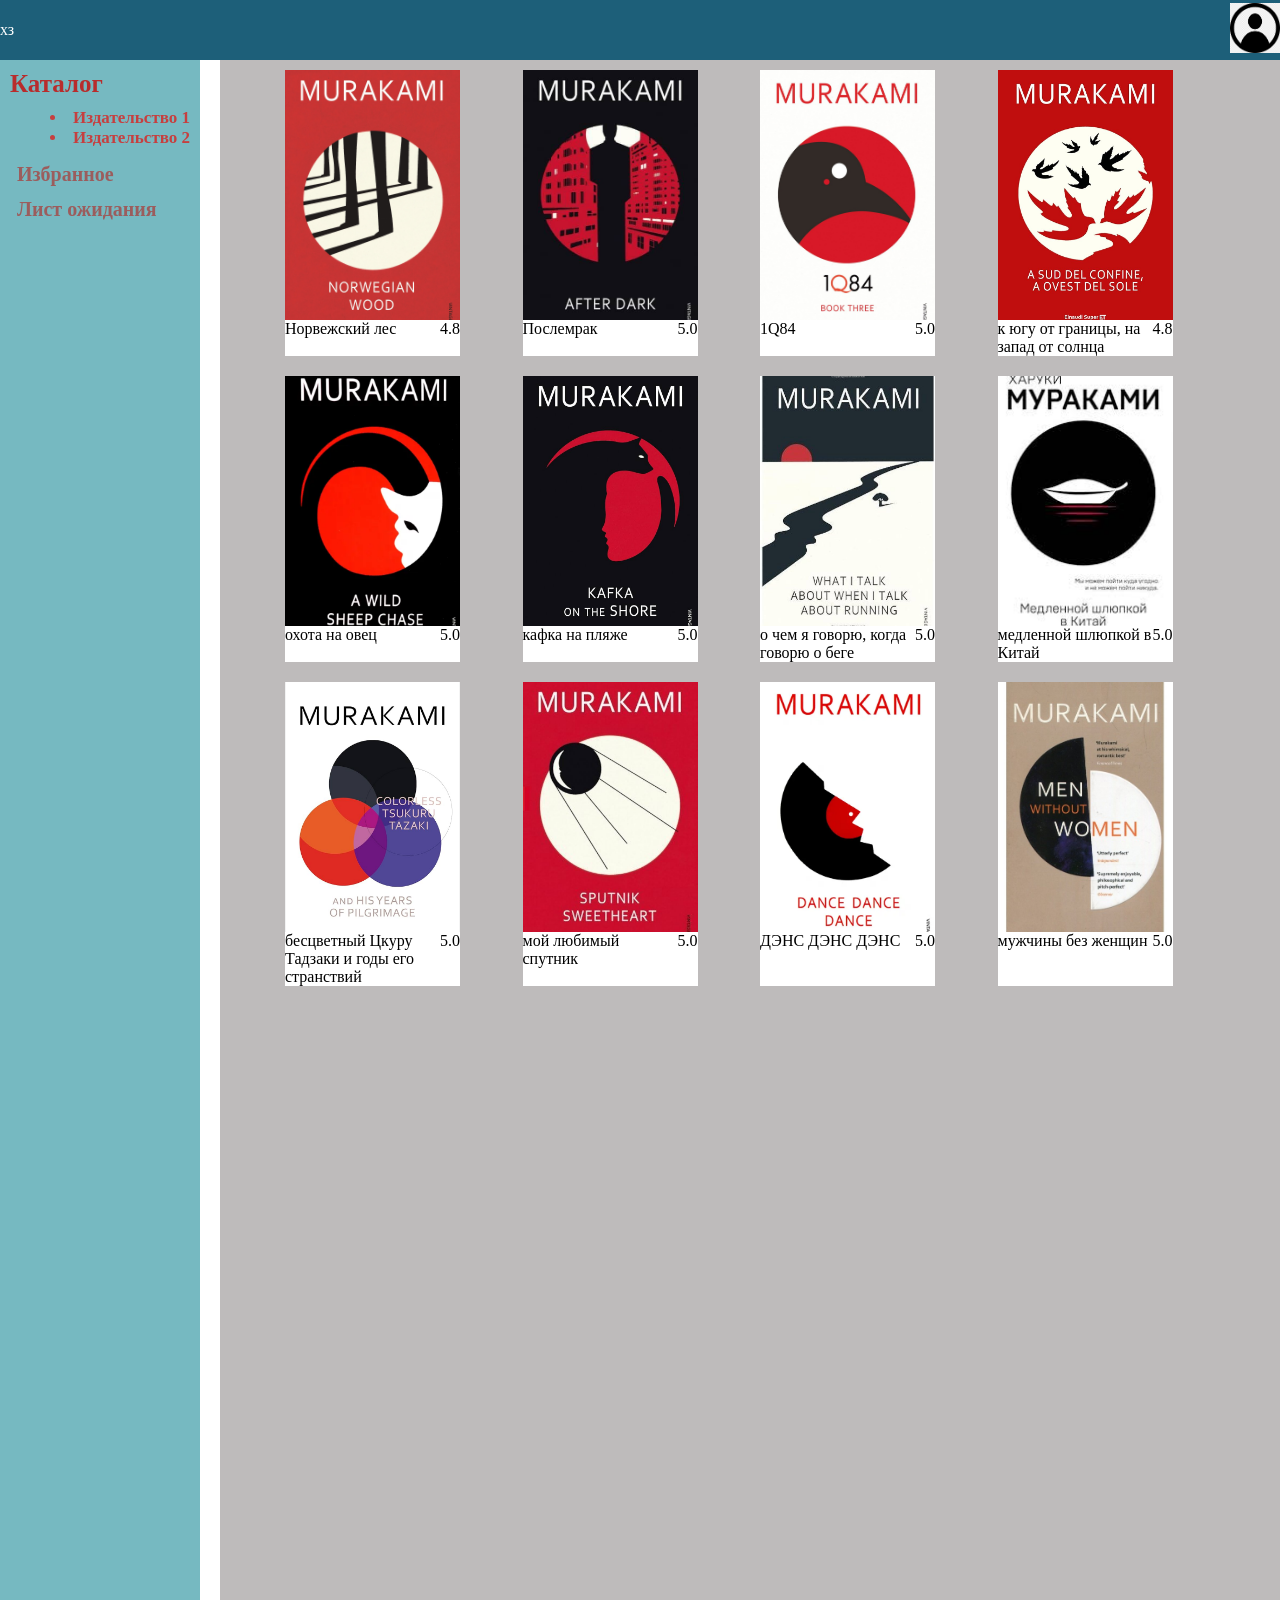
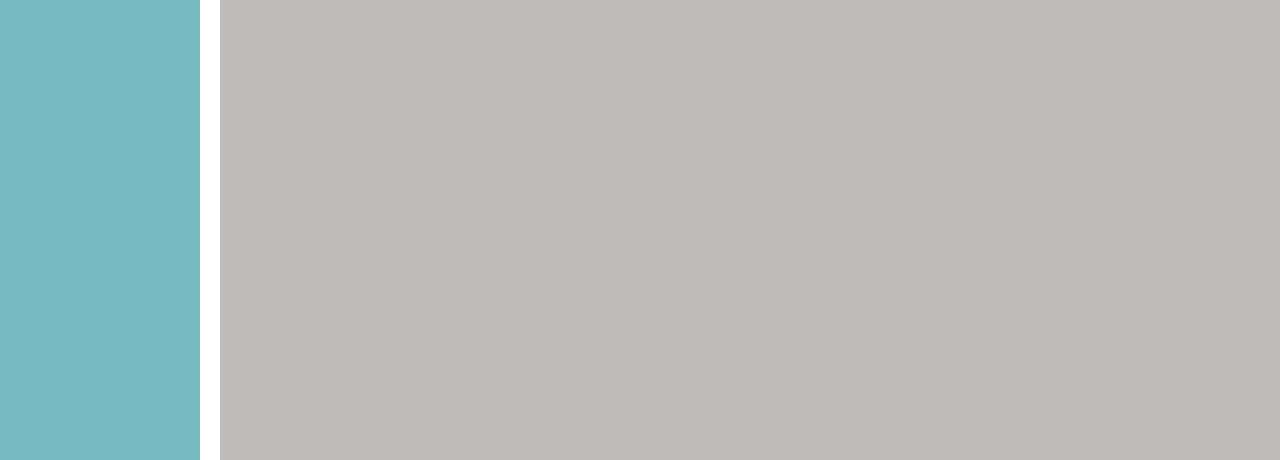
==== index.html @ a3bd7326 "Rename basic.html to index.html" ====
<!DOCTYPE html>
<html lang="ru">
<head>
    <meta charset="UTF-8">
    <meta name="viewport" content="width=device-width, initial-scale=1.0">
    <title></title>
    <link rel="stylesheet" href="styles.css">
</head>
<body>

<header class="header">
    <div class="header-left", style="color: white;">хз</div>
    <div class="header-right">
       <img src="user.jpg", height="50px" width="50px"/>
    </div>
</header>

<div class="layout">

    <aside class="sidebar">
        <nav class="menu">
            <ul class="menu-list", style="font-size: 25px;margin: 10px;font-weight: 700;">Каталог</ul>
                <li class="text" >Издательство 1</li>
                <li class="text">Издательство 2</li>
            <ul class="unuse">Избранное</ul>
            <ul class="unuse">Лист ожидания</ul>
        </nav>

    </aside>

    <main class="content">
        <div class="books-grid">
            <div class="book-card">
                <img src="norwegianwood.jpg" alt="" width="10" height="100">
                <div class="book-info">
                    <span class="title">Норвежский лес</span>
                    <span class="rating">4.8</span>
                </div>
            </div>

            <div class="book-card">
                <img src="afterdark.jpg" alt="">
                <div class="book-info">
                    <span class="title">Послемрак</span>
                    <span class="rating">5.0</span>
                </div>
            </div>

            <div class="book-card">
                <img src="1q84.jpg" alt="">
                <div class="book-info">
                    <span class="title">1Q84</span>
                    <span class="rating">5.0</span>
                </div>
            </div>
            <div class="book-card">
                <img src="asuddel.jpg" alt="">
                <div class="book-info">
                    <span class="title">к югу от границы, на запад от солнца</span>
                    <span class="rating">4.8</span>
                </div>
            </div>
            <div class="book-card">
                <img src="sheep.jpg" alt="">
                <div class="book-info">
                    <span class="title">охота на овец</span>
                    <span class="rating">5.0</span>
                </div>
            </div>
            <div class="book-card">
                <img src="kafka.jpg" alt="">
                <div class="book-info">
                    <span class="title">кафка на пляже</span>
                    <span class="rating">5.0</span>
                </div>
            </div>
            <div class="book-card">
                <img src="running.jpg" alt="">
                <div class="book-info">
                    <span class="title">о чем я говорю, когда говорю о беге</span>
                    <span class="rating">5.0</span>
                </div>
            </div>
            <div class="book-card">
                <img src="boat.jpg" alt="">
                <div class="book-info">
                    <span class="title">медленной шлюпкой в Китай</span>
                    <span class="rating">5.0</span>
                </div>
            </div>
            <div class="book-card">
                <img src="colorless.jpg" alt="">
                <div class="book-info">
                    <span class="title">бесцветный Цкуру Тадзаки и годы его странствий</span>
                    <span class="rating">5.0</span>
                </div>
            </div>
            <div class="book-card">
                <img src="sputnik.jpg" alt="">
                <div class="book-info">
                    <span class="title">мой любимый спутник</span>
                    <span class="rating">5.0</span>
                </div>
            </div>
            <div class="book-card">
                <img src="dance.jpg" alt="">
                <div class="book-info">
                    <span class="title">ДЭНС ДЭНС ДЭНС</span>
                    <span class="rating">5.0</span>
                </div>
            </div>
            <div class="book-card">
                <img src="men.jpg" alt="">
                <div class="book-info">
                    <span class="title">мужчины без женщин</span>
                    <span class="rating">5.0</span>
                </div>
            </div>

        </div>
    </main>


</div>
</body>
</html>
---- styles.css ----
* {
    margin: 0;
    padding: 0;
    box-sizing: border-box;
}

body {
    height: 100vh;
}

.header {
    height: 60px;
    display: flex;
    justify-content: space-between;
    align-items: center;
    background-color: #1D5F79;
    
}

.layout {
    display: flex;
    height: calc(100vh - 60px);

}

.sidebar {
    width: 220px;
    height: 2000px;
    display: flex;
    flex-direction: column;
    justify-content: space-between;
}

.content {
    flex: 1;
    background-color: #BEBBBB;
    height: 2000px;
}

.books-grid {
    display: grid;
    grid-template-columns: repeat(auto-fill, minmax(200px, 1fr));
    gap: 20px;
    margin-top: 10px;
    margin-right: 130px;
}

.book-card {
    display: flex;
    flex-direction: column;
    margin-left: 65px;
    background-color: #ffffff;
    width: 175px;
}

.book-card img {
    width: 100%;
    height: 250px;
    object-fit: cover;
}

.book-info {
    display: flex;
    justify-content: space-between;
}

.text{
    font-family: 'Inter';
    font-style: normal;
    font-weight: 900;
    font-size: 17px;
    color: #C63F3F;
    margin-left: 50px;
}

.menu{
    background-color: #76B9C1;
    width: 200px;
    height: 2000px;
}
.menu-list{
    color: #B82C2C;
}
.unuse{
    margin-left: 100px;
    color: #9B5D5D;
    font-family: 'Inter';
    font-style: normal;
    font-weight: 700;
    font-size: 20px;
    line-height: 18px;
    margin: 17px;
}
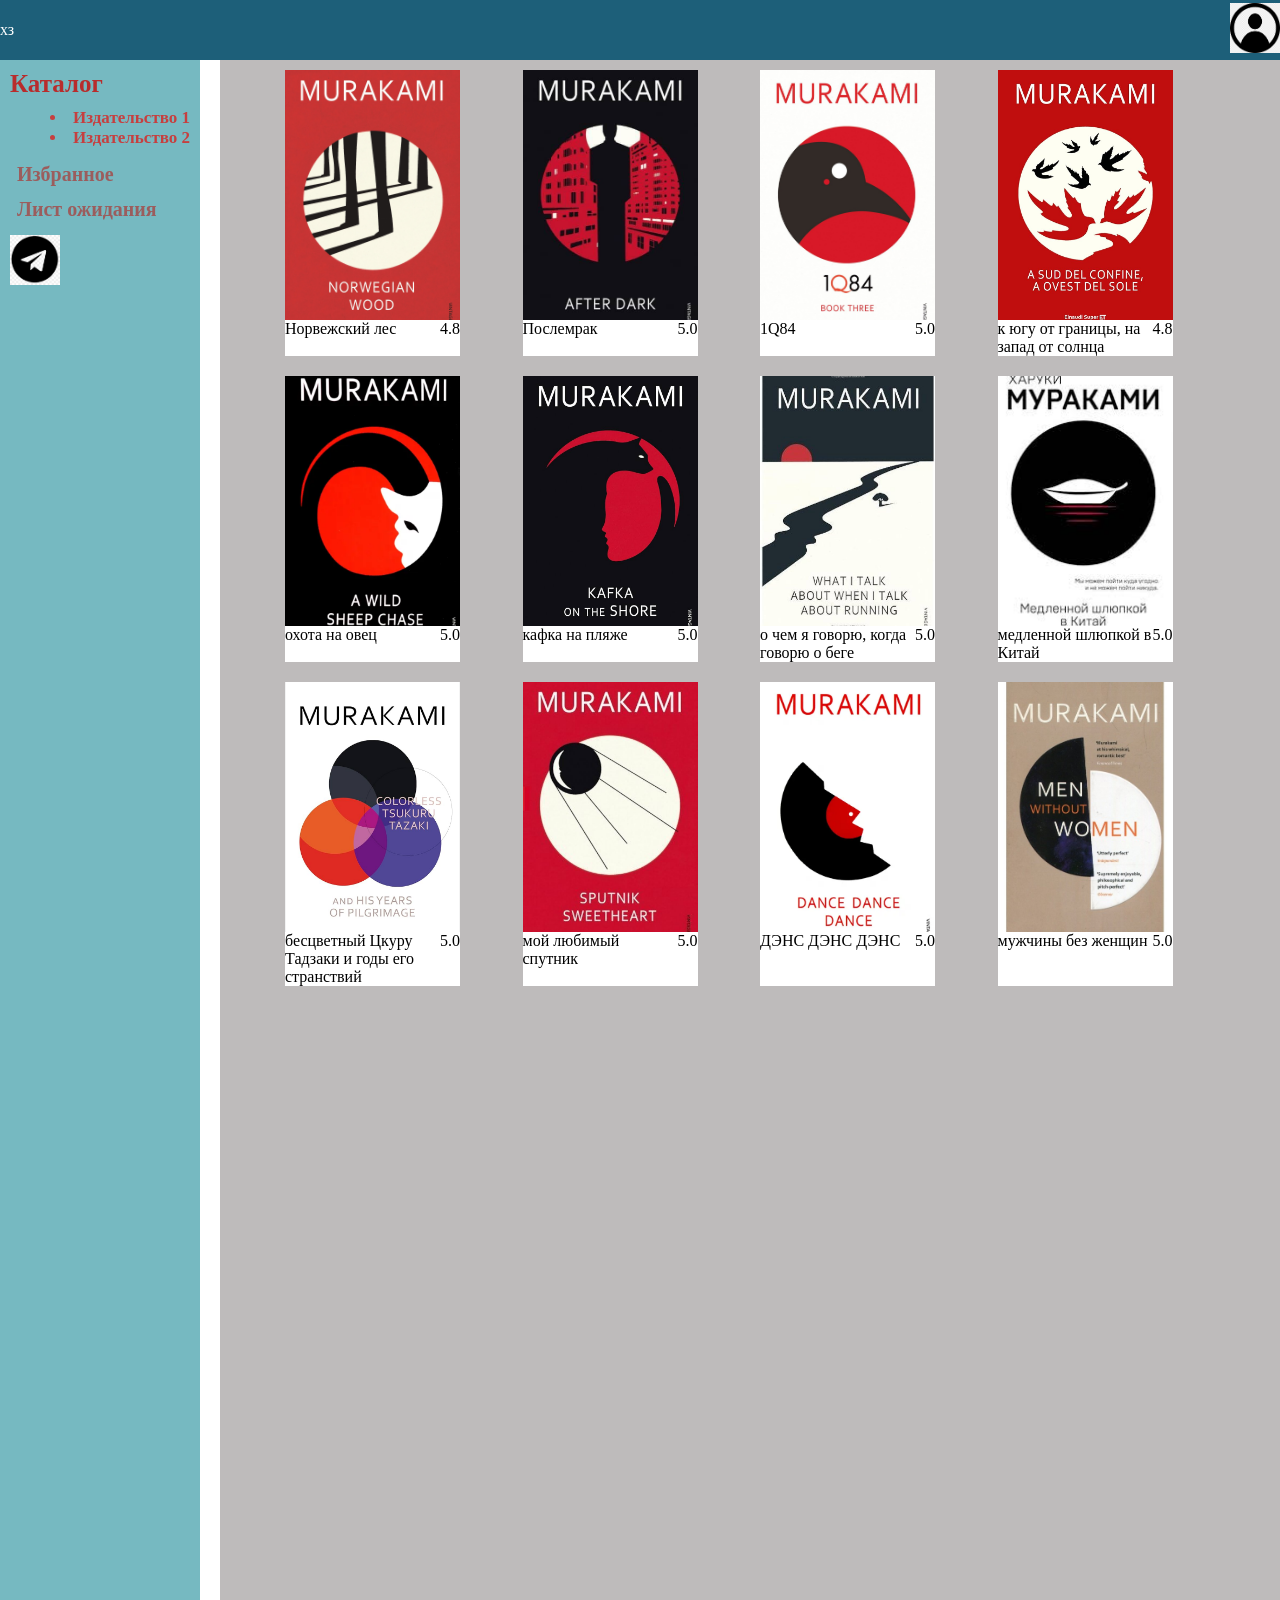
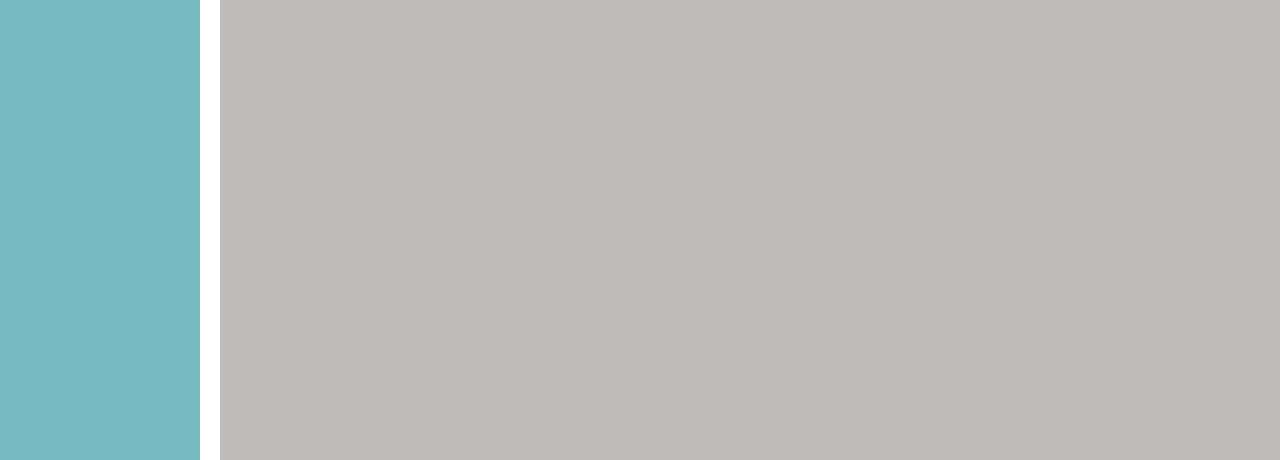
==== commit f5ccaf56: "Update index.html" ====
--- a/index.html
+++ b/index.html
@@ -24,6 +24,9 @@
                 <li class="text">Издательство 2</li>
             <ul class="unuse">Избранное</ul>
             <ul class="unuse">Лист ожидания</ul>
+            <a href="https://t.me/+XK-hjZXNGIJhMGI16">
+                <img class="aa", src="tg.png">
+            </a>
         </nav>
 
     </aside>
@@ -120,7 +123,19 @@
         </div>
     </main>
 
+<!-- Yandex.Metrika counter -->
+<script type="text/javascript">
+    (function(m,e,t,r,i,k,a){
+        m[i]=m[i]||function(){(m[i].a=m[i].a||[]).push(arguments)};
+        m[i].l=1*new Date();
+        for (var j = 0; j < document.scripts.length; j++) {if (document.scripts[j].src === r) { return; }}
+        k=e.createElement(t),a=e.getElementsByTagName(t)[0],k.async=1,k.src=r,a.parentNode.insertBefore(k,a)
+    })(window, document,'script','https://mc.yandex.ru/metrika/tag.js?id=108788040', 'ym');
 
+    ym(108788040, 'init', {ssr:true, webvisor:true, clickmap:true, ecommerce:"dataLayer", referrer: document.referrer, url: location.href, accurateTrackBounce:true, trackLinks:true});
+</script>
+<noscript><div><img src="https://mc.yandex.ru/watch/108788040" style="position:absolute; left:-9999px;" alt="" /></div></noscript>
+<!-- /Yandex.Metrika counter -->
 </div>
 </body>
 </html>
--- a/styles.css
+++ b/styles.css
@@ -30,7 +30,11 @@
     flex-direction: column;
     justify-content: space-between;
 }
-
+.aa{
+    margin-left: 10px;
+    height: 50px;
+    width: 50px;
+}
 .content {
     flex: 1;
     background-color: #BEBBBB;
